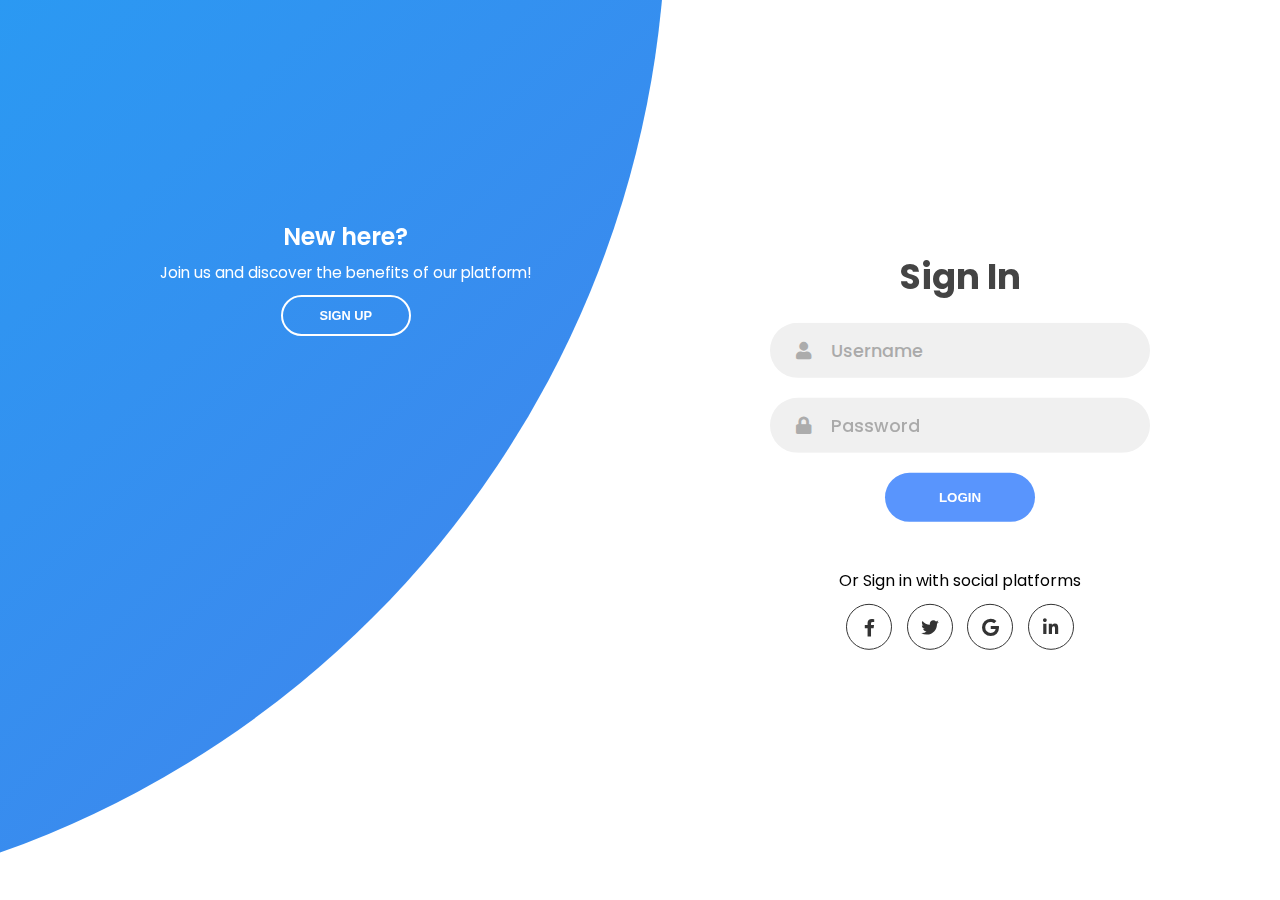
==== signin.html @ b29b4205 "Initial commit" ====
<!DOCTYPE html>
<html lang="en">
<head>
    <meta charset="UTF-8">
    <meta name="viewport" content="width=device-width, initial-scale=1.0">
    <title>Authentication</title>
    <link rel="stylesheet" href="signin.css">
</head>
<body>
    <div class="container">
        <div class="forms-container">
            <div class="signin-signup">
                <!-- Sign In Form -->
                <form action="#" class="sign-in-form">
                    <h2 class="title">Sign In</h2>
                    <div class="input-field">
                        <i class="fas fa-user"></i>
                        <input type="text" placeholder="Username" id="login-username" required>
                    </div>
                    <div class="input-field">
                        <i class="fas fa-lock"></i>
                        <input type="password" placeholder="Password" id="login-password" required>
                    </div>
                    <button type="submit" class="btn solid" id="signin-btn">Login</button>
                    <p class="error-message" id="signin-error"></p>
                    <p class="social-text">Or Sign in with social platforms</p>
                    <div class="social-media">
                        <a href="#" class="social-icon">
                            <i class="fab fa-facebook-f"></i>
                        </a>
                        <a href="#" class="social-icon">
                            <i class="fab fa-twitter"></i>
                        </a>
                        <a href="#" class="social-icon">
                            <i class="fab fa-google"></i>
                        </a>
                        <a href="#" class="social-icon">
                            <i class="fab fa-linkedin-in"></i>
                        </a>
                    </div>
                </form>

                <!-- Sign Up Form -->
                <form action="#" class="sign-up-form">
                    <h2 class="title">Sign Up</h2>
                    <div class="input-field">
                        <i class="fas fa-user"></i>
                        <input type="text" placeholder="Username" id="signup-username" required>
                    </div>
                    <div class="input-field">
                        <i class="fas fa-envelope"></i>
                        <input type="email" placeholder="Email" id="signup-email" required>
                    </div>
                    <div class="input-field">
                        <i class="fas fa-lock"></i>
                        <input type="password" placeholder="Password" id="signup-password" required>
                    </div>
                    <div class="input-field">
                        <i class="fas fa-lock"></i>
                        <input type="password" placeholder="Confirm Password" id="signup-confirm-password" required>
                    </div>
                    <button type="submit" class="btn" id="signup-btn">Sign up</button>
                    <p class="error-message" id="signup-error"></p>
                    <p class="social-text">Or Sign up with social platforms</p>
                    <div class="social-media">
                        <a href="#" class="social-icon">
                            <i class="fab fa-facebook-f"></i>
                        </a>
                        <a href="#" class="social-icon">
                            <i class="fab fa-twitter"></i>
                        </a>
                        <a href="#" class="social-icon">
                            <i class="fab fa-google"></i>
                        </a>
                        <a href="#" class="social-icon">
                            <i class="fab fa-linkedin-in"></i>
                        </a>
                    </div>
                </form>
            </div>
        </div>

        <div class="panels-container">
            <div class="panel left-panel">
                <div class="content">
                    <h3>New here?</h3>
                    <p>Join us and discover the benefits of our platform!</p>
                    <button class="btn transparent" id="sign-up-btn">Sign up</button>
                </div>
                <img src="img/log.svg" class="image" alt="">
            </div>
            <div class="panel right-panel">
                <div class="content">
                    <h3>One of us?</h3>
                    <p>Welcome back! Sign in to access your account.</p>
                    <button class="btn transparent" id="sign-in-btn">Sign in</button>
                </div>
                <img src="img/register.svg" class="image" alt="">
            </div>
        </div>
    </div>

    <!-- Font Awesome -->
    <link rel="stylesheet" href="https://cdnjs.cloudflare.com/ajax/libs/font-awesome/5.15.4/css/all.min.css">
    <script src="signin.js"></script>
</body>
</html>
---- signin.css ----
@import url('https://fonts.googleapis.com/css2?family=Poppins:wght@300;400;500;600;700&display=swap');

* {
    margin: 0;
    padding: 0;
    box-sizing: border-box;
}

body, input {
    font-family: 'Poppins', sans-serif;
}

.container {
    position: relative;
    width: 100%;
    min-height: 100vh;
    background-color: #fff;
    overflow: hidden;
}

.forms-container {
    position: absolute;
    width: 100%;
    height: 100%;
    top: 0;
    left: 0;
}

.signin-signup {
    position: absolute;
    top: 50%;
    transform: translate(-50%, -50%);
    left: 75%;
    width: 50%;
    transition: 1s 0.7s ease-in-out;
    display: grid;
    grid-template-columns: 1fr;
    z-index: 5;
}

form {
    display: flex;
    align-items: center;
    justify-content: center;
    flex-direction: column;
    padding: 0 5rem;
    transition: all 0.2s 0.7s;
    overflow: hidden;
    grid-column: 1 / 2;
    grid-row: 1 / 2;
}

form.sign-up-form {
    opacity: 0;
    z-index: 1;
}

form.sign-in-form {
    z-index: 2;
}

.title {
    font-size: 2.2rem;
    color: #444;
    margin-bottom: 10px;
}

.input-field {
    max-width: 380px;
    width: 100%;
    background-color: #f0f0f0;
    margin: 10px 0;
    height: 55px;
    border-radius: 55px;
    display: grid;
    grid-template-columns: 15% 85%;
    padding: 0 0.4rem;
    position: relative;
}

.input-field i {
    text-align: center;
    line-height: 55px;
    color: #acacac;
    transition: 0.5s;
    font-size: 1.1rem;
}

.input-field input {
    background: none;
    outline: none;
    border: none;
    line-height: 1;
    font-weight: 600;
    font-size: 1.1rem;
    color: #333;
}

.input-field input::placeholder {
    color: #aaa;
    font-weight: 500;
}

.btn {
    width: 150px;
    background-color: #5995fd;
    border: none;
    outline: none;
    height: 49px;
    border-radius: 49px;
    color: #fff;
    text-transform: uppercase;
    font-weight: 600;
    margin: 10px 0;
    cursor: pointer;
    transition: 0.5s;
}

.btn:hover {
    background-color: #4d84e2;
}

.social-text {
    padding: 0.7rem 0;
    font-size: 1rem;
}

.social-media {
    display: flex;
    justify-content: center;
}

.social-icon {
    height: 46px;
    width: 46px;
    display: flex;
    justify-content: center;
    align-items: center;
    margin: 0 0.45rem;
    color: #333;
    border-radius: 50%;
    border: 1px solid #333;
    text-decoration: none;
    font-size: 1.1rem;
    transition: 0.3s;
}

.social-icon:hover {
    color: #4d84e2;
    border-color: #4d84e2;
}

.panels-container {
    position: absolute;
    height: 100%;
    width: 100%;
    top: 0;
    left: 0;
    display: grid;
    grid-template-columns: repeat(2, 1fr);
}

.container:before {
    content: "";
    position: absolute;
    height: 2000px;
    width: 2000px;
    top: -10%;
    right: 48%;
    transform: translateY(-50%);
    background-image: linear-gradient(-45deg, #4481eb 0%, #04befe 100%);
    transition: 1.8s ease-in-out;
    border-radius: 50%;
    z-index: 6;
}

.image {
    width: 100%;
    transition: transform 1.1s ease-in-out;
    transition-delay: 0.4s;
}

.panel {
    display: flex;
    flex-direction: column;
    align-items: flex-end;
    justify-content: space-around;
    text-align: center;
    z-index: 6;
}

.left-panel {
    pointer-events: all;
    padding: 3rem 17% 2rem 12%;
}

.right-panel {
    pointer-events: none;
    padding: 3rem 12% 2rem 17%;
}

.panel .content {
    color: #fff;
    transition: transform 0.9s ease-in-out;
    transition-delay: 0.6s;
}

.panel h3 {
    font-weight: 600;
    line-height: 1;
    font-size: 1.5rem;
}

.panel p {
    font-size: 0.95rem;
    padding: 0.7rem 0;
}

.btn.transparent {
    margin: 0;
    background: none;
    border: 2px solid #fff;
    width: 130px;
    height: 41px;
    font-weight: 600;
    font-size: 0.8rem;
}

.right-panel .image,
.right-panel .content {
    transform: translateX(800px);
}

/* ANIMATION */

.container.sign-up-mode:before {
    transform: translate(100%, -50%);
    right: 52%;
}

.container.sign-up-mode .left-panel .image,
.container.sign-up-mode .left-panel .content {
    transform: translateX(-800px);
}

.container.sign-up-mode .signin-signup {
    left: 25%;
}

.container.sign-up-mode form.sign-up-form {
    opacity: 1;
    z-index: 2;
}

.container.sign-up-mode form.sign-in-form {
    opacity: 0;
    z-index: 1;
}

.container.sign-up-mode .right-panel .image,
.container.sign-up-mode .right-panel .content {
    transform: translateX(0%);
}

.container.sign-up-mode .left-panel {
    pointer-events: none;
}

.container.sign-up-mode .right-panel {
    pointer-events: all;
}

.error-message {
    color: #ff3860;
    font-size: 0.9rem;
    margin-top: 5px;
    text-align: center;
    min-height: 20px;
}

@media (max-width: 870px) {
    .container {
        min-height: 800px;
        height: 100vh;
    }
    .signin-signup {
        width: 100%;
        top: 95%;
        transform: translate(-50%, -100%);
        transition: 1s 0.8s ease-in-out;
    }

    .signin-signup,
    .container.sign-up-mode .signin-signup {
        left: 50%;
    }

    .panels-container {
        grid-template-columns: 1fr;
        grid-template-rows: 1fr 2fr 1fr;
    }

    .panel {
        flex-direction: row;
        justify-content: space-around;
        align-items: center;
        padding: 2.5rem 8%;
        grid-column: 1 / 2;
    }

    .right-panel {
        grid-row: 3 / 4;
    }

    .left-panel {
        grid-row: 1 / 2;
    }

    .image {
        width: 200px;
        transition: transform 0.9s ease-in-out;
        transition-delay: 0.6s;
    }

    .panel .content {
        padding-right: 15%;
        transition: transform 0.9s ease-in-out;
        transition-delay: 0.8s;
    }

    .panel h3 {
        font-size: 1.2rem;
    }

    .panel p {
        font-size: 0.7rem;
        padding: 0.5rem 0;
    }

    .btn.transparent {
        width: 110px;
        height: 35px;
        font-size: 0.7rem;
    }

    .container:before {
        width: 1500px;
        height: 1500px;
        transform: translateX(-50%);
        left: 30%;
        bottom: 68%;
        right: initial;
        top: initial;
        transition: 2s ease-in-out;
    }

    .container.sign-up-mode:before {
        transform: translate(-50%, 100%);
        bottom: 32%;
        right: initial;
    }

    .container.sign-up-mode .left-panel .image,
    .container.sign-up-mode .left-panel .content {
        transform: translateY(-300px);
    }

    .container.sign-up-mode .right-panel .image,
    .container.sign-up-mode .right-panel .content {
        transform: translateY(0px);
    }

    .right-panel .image,
    .right-panel .content {
        transform: translateY(300px);
    }

    .container.sign-up-mode .signin-signup {
        top: 5%;
        transform: translate(-50%, 0);
    }
}

@media (max-width: 570px) {
    form {
        padding: 0 1.5rem;
    }

    .image {
        display: none;
    }
    .panel .content {
        padding: 0.5rem 1rem;
    }
    .container {
        padding: 1.5rem;
    }

    .container:before {
        bottom: 72%;
        left: 50%;
    }

    .container.sign-up-mode:before {
        bottom: 28%;
        left: 50%;
    }
}
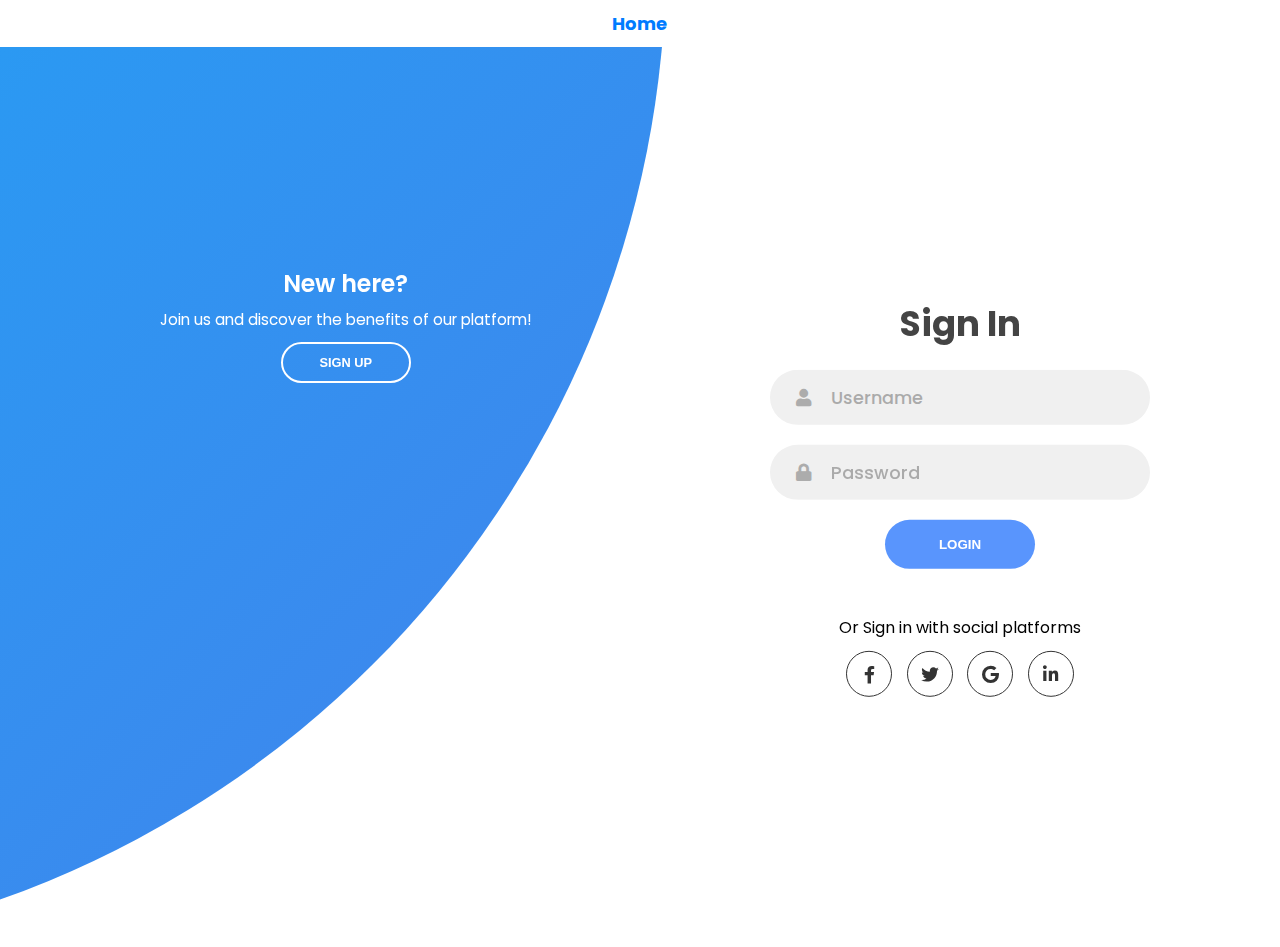
==== commit e2afba46: "commit" ====
--- a/signin.html
+++ b/signin.html
@@ -7,6 +7,7 @@
     <link rel="stylesheet" href="signin.css">
 </head>
 <body>
+    <a href="index.html" class="home-button">Home</a>
     <div class="container">
         <div class="forms-container">
             <div class="signin-signup">
--- a/signin.css
+++ b/signin.css
@@ -9,6 +9,17 @@
 body, input {
     font-family: 'Poppins', sans-serif;
 }
+
+.home-button {
+    display: block;
+    font-size: 18px;
+    font-weight: bold;
+    text-align: center;
+    text-decoration: none;
+    color: #007bff;
+    margin: 10px auto;
+}
+
 
 .container {
     position: relative;
